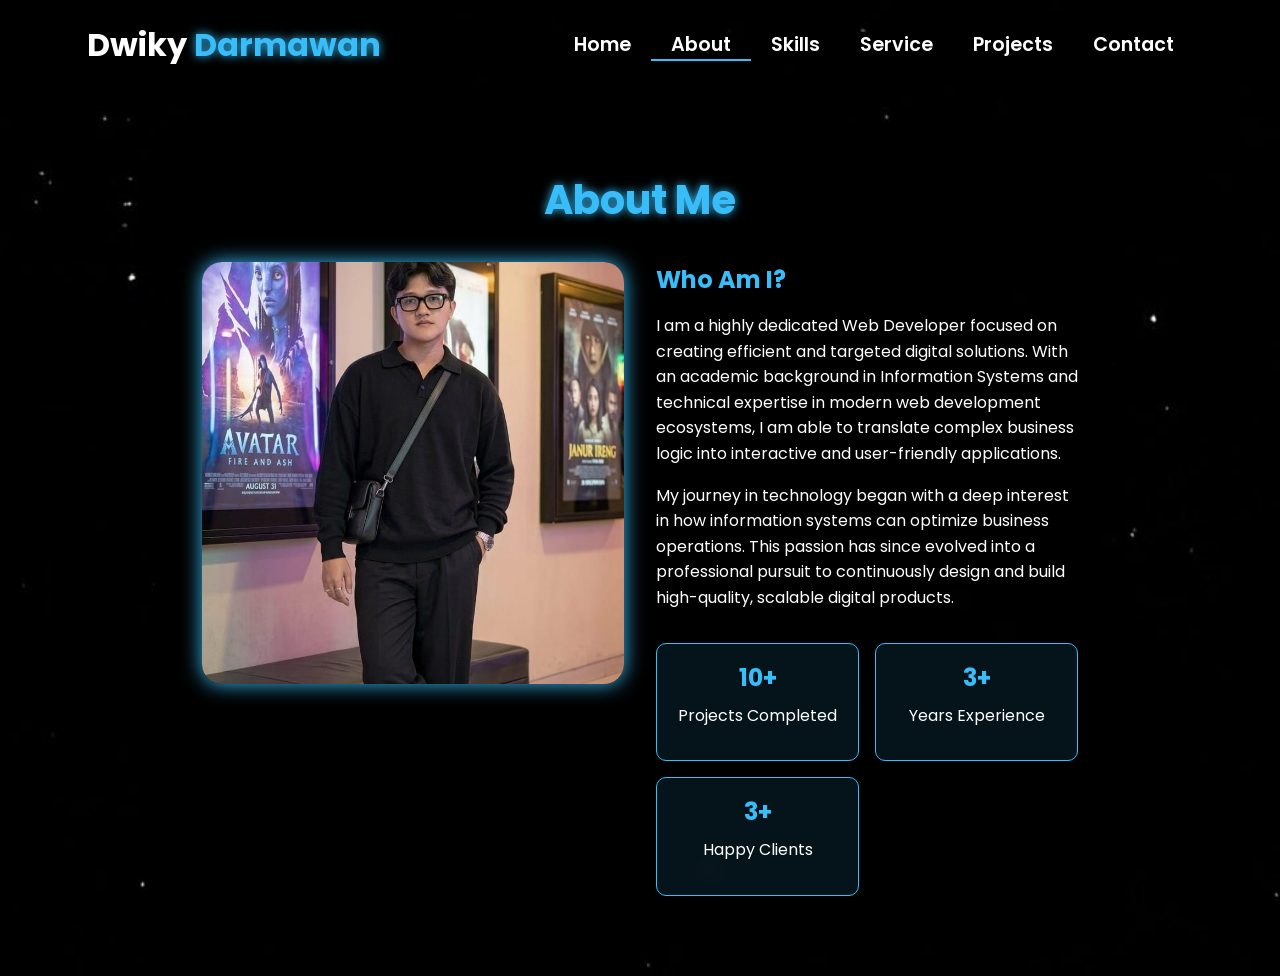
==== about.html @ cbfc64f9 "first commit" ====
<!-- Subscribe Tamzidan Madiyin di YouTube -->

<!DOCTYPE html>
<html lang="en">

<head>
    <meta charset="UTF-8">
    <meta name="viewport" content="width=device-width, initial-scale=1.0">

    <!-- Link ke Font Awesome untuk ikon -->
    <link rel="stylesheet" href="https://cdnjs.cloudflare.com/ajax/libs/font-awesome/6.5.1/css/all.min.css">

    <!-- Link ke library animasi AOS -->
    <link rel="stylesheet" href="https://unpkg.com/aos@next/dist/aos.css" />

    <!-- CSS internal untuk styling halaman -->
    <style>
        /* 
          Import Google Font Poppins
          Font weight yang diimport: 100, 200, 300, 400, 500, 600 
        */
        @import url("https://fonts.googleapis.com/css2?family=Poppins:wght@100;200;300;400;500;600&display=swap");

        /* Reset CSS dan pengaturan default */
        * {
            padding: 0;
            margin: 0;
            font-family: "Poppins", sans-serif;
            box-sizing: border-box;
        }

        /* 
          Styling untuk body
          - Menggunakan background image
          - Cover seluruh viewport
          - Mencegah horizontal scroll
        */
        body {
            width: 100%;
            min-height: 100vh;
            background-image: url("./img/background.jpg");
            background-size: cover;
            overflow-x: hidden;
            position: relative;
        }

        /* 
          Navbar styling
          - Fixed height 10vh
          - Posisi relative untuk positioning yang tepat
          - z-index tinggi agar selalu di atas konten lain
        */
        nav {
            width: 100%;
            height: 10vh;
            position: sticky;
            position: relative;
            /* Ubah dari sticky ke relative */
            z-index: 1000;
            /* Tambahkan z-index tinggi untuk nav */
        }

        /* Container untuk konten navbar */
        .nav-container {
            width: 100%;
            height: 100%;
            display: flex;
            justify-content: space-around;
            align-items: center;
        }

        /* 
          Logo styling
          - Warna putih dengan ukuran 2rem
          - Text shadow untuk efek glow pada span 
        */
        .logo {
            color: white;
            font-size: 2rem;
            font-weight: bold;
        }

        .logo span {
            color: #38bdf8;
            text-shadow: 0 0 10px #38bdf8;
        }

        /* 
          Hamburger dan Cancel button styling
          - Hanya muncul di mobile view
          - Posisi absolute di kanan atas
        */
        .hamburg,
        .cancel {
            cursor: pointer;
            position: absolute;
            right: 15px;
            top: 10px;
            color: white;
            display: none;
            font-size: clamp(2.5rem, 0.5rem + 5vw, 3rem);
        }

        /* 
          Navigation links container
          - Flex layout untuk alignment horizontal
        */
        .nav-container .links {
            display: flex;
        }

        /* 
          Individual navigation links
          - Spacing dan styling untuk tiap link
          - Hover effect dengan border bottom
        */
        .nav-container .links a {
            font-size: 1.2rem;
            color: white;
            margin: 0 20px;
            text-decoration: none;
            font-weight: 550;
            transition: 0.3s linear;
        }

        .nav-container .links a:hover {
            color: #38bdf8;
            border-bottom: 2px solid #38bdf8;
        }

        /* Styling untuk link aktif */
        .nav-container .links .active {
            color: #38bdf8;
            border-bottom: 2px solid #38bdf8;
        }

        /* 
          Dropdown menu untuk mobile view
          - Fixed positioning dengan transform untuk animasi
          - Backdrop filter untuk efek blur
        */
        .dropdown {
            z-index: 1000;
            position: fixed;
            top: 0;
            left: 0;
            right: 0;
            transform: translateY(-500px);
            width: 100%;
            height: auto;
            backdrop-filter: blur(4px) brightness(40%);
            box-shadow: 0 0 20px black;
            transition: 0.2s linear;
        }

        .dropdown .links a {
            display: flex;
            color: white;
            text-decoration: none;
            padding: 15px 0;
            justify-content: center;
            align-items: center;
            transition: 0.2s linear;
        }

        .dropdown .links a:hover {
            background-color: #38bdf8;
        }

        /* About Section Styles */
        .about-container {
            width: 100%;
            min-height: 90vh;
            display: flex;
            justify-content: center;
            align-items: center;
            padding: 2rem;
            position: relative;
            z-index: 1;
        }

        .about-content {
            width: 80%;
            max-width: 1200px;
            background: rgba(0, 0, 0, 0.7);
            backdrop-filter: blur(10px);
            border-radius: 20px;
            padding: 3rem;
            color: white;
            /* box-shadow: 0 0 30px rgba(56, 189, 248, 0.2); */
        }

        .about-header {
            text-align: center;
            margin-bottom: 2rem;
        }

        .about-header h1 {
            font-size: 2.5rem;
            color: #38bdf8;
            text-shadow: 0 0 10px #38bdf8;
            margin-bottom: 1rem;
        }

        .about-grid {
            display: grid;
            grid-template-columns: 1fr 1fr;
            gap: 2rem;
        }

        .about-image {
            width: 100%;
            aspect-ratio: 1;
            border-radius: 20px;
            overflow: hidden;
            box-shadow: 0 0 20px #38bdf8;
        }

        .about-image img {
            width: 100%;
            height: 100%;
            object-fit: cover;
        }

        .about-text h2 {
            color: #38bdf8;
            margin-bottom: 1rem;
        }

        .about-text p {
            line-height: 1.6;
            margin-bottom: 1rem;
        }

        .stats {
            display: grid;
            grid-template-columns: repeat(2, 1fr);
            gap: 1rem;
            margin-top: 2rem;
        }

        .stat-item {
            background: rgba(56, 189, 248, 0.1);
            padding: 1rem;
            border-radius: 10px;
            text-align: center;
            border: 1px solid #38bdf8;
            cursor: pointer;
        }

        .stat-item h3 {
            color: #38bdf8;
            font-size: 1.5rem;
            margin-bottom: 0.5rem;
        }

        .content-grid {
            display: grid;
            grid-template-columns: repeat(auto-fit, minmax(280px, 1fr));
            gap: 2rem;
            padding: 2rem 0;
        }

        .content-card {
            background: rgba(56, 189, 248, 0.1);
            border-radius: 15px;
            overflow: hidden;
            transition: all 0.3s ease;
            cursor: pointer;
        }

        .content-card:hover {
            transform: translateY(-5px);
            box-shadow: 0 5px 15px rgba(56, 189, 248, 0.2);
        }

        .card-image {
            width: 100%;
            height: 200px;
            overflow: hidden;
        }

        .card-image img {
            width: 100%;
            height: 100%;
            object-fit: cover;
        }

        .card-info {
            padding: 1.5rem;
        }

        .card-info h3 {
            color: #38bdf8;
            margin-bottom: 0.5rem;
        }

        .card-info p {
            font-size: 0.9rem;
            margin-bottom: 1rem;
        }

        .card-info .technologies {
            display: flex;
            flex-wrap: wrap;
            gap: 0.5rem;
            margin-top: 1rem;
        }

        .technology-tag {
            background: rgba(56, 189, 248, 0.15);
            padding: 0.3rem 0.8rem;
            border-radius: 15px;
            font-size: 0.8rem;
            color: #38bdf8;
        }

        .back-button {
            display: inline-block;
            padding: 0.8rem 1.5rem;
            background: #38bdf8;
            color: white;
            border-radius: 5px;
            text-decoration: none;
            margin-bottom: 2rem;
            transition: all 0.3s ease;
        }

        .back-button:hover {
            background: rgb(45, 165, 2);
            transform: translateY(-2px);
        }

        .award-icon {
            font-size: 2rem;
            color: #38bdf8;
            margin-bottom: 1rem;
        }

        .client-testimonial {
            font-style: italic;
            margin-top: 1rem;
            padding: 1rem;
            background: rgba(58, 211, 3, 0.05);
            border-radius: 10px;
        }



        @media (max-width: 884px) {
            .about-grid {
                grid-template-columns: 1fr;
            }

            nav .logo {
                position: absolute;
                top: 16px;
                left: 15px;
                font-size: 1.5rem;
            }

            .nav-container .links {
                display: none;
            }

            .hamburg,
            .cancel {
                display: block;
            }
        }

        @media (max-width: 440px) {
            .about-container {
                padding: 1rem;
            }

            .about-content {
                width: 95%;
                /* Memperbesar width untuk layar kecil */
                padding: 1.5rem;
            }

            .about-header h1 {
                font-size: 1.8rem;
                /* Mengurangi ukuran judul */
            }

            .about-text h2 {
                font-size: 1.4rem;
                /* Mengurangi ukuran sub-judul */
            }

            .about-text p {
                font-size: 0.9rem;
                /* Mengurangi ukuran teks */
                line-height: 1.4;
            }

            .about-image {
                width: 100%;
                max-height: 250px;
                /* Membatasi tinggi gambar */
            }

            .stats {
                grid-template-columns: repeat(2, 1fr);
                /* Tetap 2 kolom tapi lebih kecil */
                gap: 0.8rem;
            }

            .stat-item {
                padding: 0.8rem;
            }

            .stat-item h3 {
                font-size: 1.2rem;
                /* Mengurangi ukuran angka statistik */
            }

            .stat-item p {
                font-size: 0.8rem;
                /* Mengurangi ukuran teks statistik */
            }

            /* Menyesuaikan padding untuk link statistik */
            .stat-item a {
                padding: 0.5rem;
                display: block;
            }
        }
    </style>
    <title>About - Portfolio Website</title>
</head>

<body>

    <!-- Navigasi -->
    <nav>
        <div class="nav-container">
            <div class="logo" data-aos="zoom-in" data-aos-duration="1500">
                Dwiky <span>Darmawan</span>
            </div>
            <div class="links">
                <div class="link" data-aos="fade-up" data-aos-duration="1500" data-aos-delay="100"><a
                        href="index.html">Home</a></div>
                <div class="link active" data-aos="fade-up" data-aos-duration="1500" data-aos-delay="200"><a
                        href="about.html">About</a></div>
                <div class="link" data-aos="fade-up" data-aos-duration="1500" data-aos-delay="300"><a
                        href="skill.html">Skills</a></div>
                <div class="link" data-aos="fade-up" data-aos-duration="1500" data-aos-delay="400"><a
                        href="service.html">Service</a></div>
                <div class="link" data-aos="fade-up" data-aos-duration="1500" data-aos-delay="450"><a
                        href="projects.html">Projects</a></div>
                <div class="link" data-aos="fade-up" data-aos-duration="1500" data-aos-delay="500"><a
                        href="contact.html">Contact</a></div>
            </div>
        </div>
        <i class="fa-solid fa-bars hamburg" onclick="hamburg()"></i>
        <div class="dropdown">
            <div class="links">
                <a href="index.html">Home</a>
                <a href="about.html">About</a>
                <a href="skill.html">Skills</a>
                <a href="service.html">Service</a>
                <a href="projects.html">Projects</a>
                <a href="contact.html">Contact</a>
                <i class="fa-solid fa-xmark cancel" onclick="cancel()"></i>
            </div>
        </div>
    </nav>

    <!-- Konten utama halaman About -->
    <div class="about-container">
        <div class="about-content" id="aboutContent">
            <!-- Bagian header -->
            <div class="about-header" data-aos="fade-down" data-aos-duration="1500">
                <h1>About Me</h1>
            </div>

            <!-- Grid untuk gambar dan teks deskripsi -->
            <div class="about-grid">
                <div class="about-image" data-aos="fade-right" data-aos-duration="1500">
                    <img src="img/dwiky1.jpeg" alt="About Image">
                </div>
                <div class="about-text" data-aos="fade  -left" data-aos-duration="1500">
                    <h2>Who Am I?</h2>
                    <p>I am a highly dedicated Web Developer focused on creating efficient and targeted digital solutions. With an academic background in Information Systems and technical expertise in modern web development ecosystems, I am able to translate complex business logic into interactive and user-friendly applications.</p>
                    <p>My journey in technology began with a deep interest in how information systems can optimize business operations. This passion has since evolved into a professional pursuit to continuously design and build high-quality, scalable digital products.</p>

                    <div class="stats">
                        <div class="stat-item" data-aos="zoom-in" data-aos-duration="1500" data-aos-delay="200"
                            onclick="showProjects()">
                            <h3>10+</h3>
                            <p>Projects Completed</p>
                        </div>
                        <div class="stat-item" data-aos="zoom-in" data-aos-duration="1500" data-aos-delay="400"
                            onclick="showExperience()">
                            <h3>3+</h3>
                            <p>Years Experience</p>
                        </div>
                        <div class="stat-item" data-aos="zoom-in" data-aos-duration="1500" data-aos-delay="600"
                            onclick="showClients()">
                            <h3>3+</h3>
                            <p>Happy Clients</p>
                        </div>
                    </div>
                </div>
            </div>
        </div>

        <!-- Link ke library animasi AOS -->
        <script src="https://unpkg.com/aos@next/dist/aos.js"></script>

        <!-- JavaScript untuk interaksi dan animasi halaman -->
        <script>

            // Inisialisasi library AOS
            AOS.init({ offset: 0 });

            // Fungsi untuk menampilkan menu hamburger
            function hamburg() {
                const navbar = document.querySelector(".dropdown")
                navbar.style.transform = "translateY(0px)"
            }

            // Fungsi untuk menyembunyikan menu hamburger
            function cancel() {
                const navbar = document.querySelector(".dropdown")
                navbar.style.transform = "translateY(-500px)"
            }

            // Fungsi untuk menampilkan daftar Project
            function showProjects() {
                const aboutContent = document.getElementById('aboutContent');
                aboutContent.innerHTML = `
                <a href="about.html" class="back-button" onclick="restoreInitialContent()">
                    <i class="fas fa-arrow-left"></i> Back
                </a>
                <div class="about-header" data-aos="fade-down" data-aos-duration="1500">
                    <h1>My Projects</h1>
                </div>
                <div class="content-grid">
                    ${generateProjectCards()}
                </div>
            `;
                AOS.refresh();
            }

            // Fungsi untuk menampilkan daftar Experience
            function showExperience() {
                const aboutContent = document.getElementById('aboutContent');
                aboutContent.innerHTML = `
                <a href="about.html" class="back-button" onclick="restoreInitialContent()">
                    <i class="fas fa-arrow-left"></i> Back
                </a>
                <div class="about-header" data-aos="fade-down" data-aos-duration="1500">
                    <h1>My Experience</h1>
                </div>
                <div class="content-grid">
                    ${generateExperienceCards()}
                </div>
            `;
                AOS.refresh();
            }

            // Fungsi untuk menampilkan daftar Clients
            function showClients() {
                const aboutContent = document.getElementById('aboutContent');
                aboutContent.innerHTML = `
                <a href="about.html" class="back-button" onclick="restoreInitialContent()">
                    <i class="fas fa-arrow-left"></i> Back
                </a>
                <div class="about-header" data-aos="fade-down" data-aos-duration="1500">
                    <h1>Client Success Stories</h1>
                </div>
                <div class="content-grid">
                    ${generateClientCards()}
                </div>
            `;
                AOS.refresh();
            }

            // Fungsi untuk menampilkan daftar Awards
            function showAwards() {
                const aboutContent = document.getElementById('aboutContent');
                aboutContent.innerHTML = `
                <a href="about.html" class="back-button" onclick="restoreInitialContent()">
                    <i class="fas fa-arrow-left"></i> Back
                </a>
                <div class="about-header" data-aos="fade-down" data-aos-duration="1500">
                    <h1>Awards & Recognition</h1>
                </div>
                <div class="content-grid">
                    ${generateAwardCards()}
                </div>
            `;
                AOS.refresh();
            }

            // Fungsi pembantu untuk menghasilkan kartu project
            function generateProjectCards() {
                const projects = [
                    {
                        title: "E-Commerce Platform",
                        image: "img/zoro.jpg",
                        description: "A full-stack e-commerce solution with payment integration",
                        technologies: ["React", "Node.js", "MongoDB"]
                    },
                    {
                        title: "Portfolio Website",
                        image: "img/zoro.jpg",
                        description: "Responsive portfolio website with modern animations",
                        technologies: ["HTML", "CSS", "JavaScript"]
                    },
                    {
                        title: "Task Management App",
                        image: "img/zoro.jpg",
                        description: "Mobile-first task management application",
                        technologies: ["Vue.js", "Firebase"]
                    }
                    // Add more projects as needed
                ];

                return projects.map(project => `
                <div class="content-card" data-aos="fade-up">
                    <div class="card-image">
                        <img src="${project.image}" alt="${project.title}">
                    </div>
                    <div class="card-info">
                        <h3>${project.title}</h3>
                        <p>${project.description}</p>
                        <div class="technologies">
                            ${project.technologies.map(tech => `
                                <span class="technology-tag">${tech}</span>
                            `).join('')}
                        </div>
                    </div>
                </div>
            `).join('');
            }

            // Fungsi pembantu untuk menghasilkan kartu experience
            function generateExperienceCards() {
                const experiences = [
                    {
                        title: "Senior Web Developer",
                        company: "Tech Solutions Inc.",
                        period: "2021 - Present",
                        description: "Leading frontend development team and implementing modern web solutions"
                    },
                    {
                        title: "Frontend Developer",
                        company: "Digital Agency",
                        period: "2019 - 2021",
                        description: "Developed responsive websites and web applications"
                    }
                    // Add more experiences as needed
                ];

                return experiences.map(exp => `
                <div class="content-card" data-aos="fade-up">
                    <div class="card-info">
                        <h3>${exp.title}</h3>
                        <h4>${exp.company}</h4>
                        <p class="period">${exp.period}</p>
                        <p>${exp.description}</p>
                    </div>
                </div>
            `).join('');
            }

            // Fungsi pembantu untuk menghasilkan kartu client
            function generateClientCards() {
                const clients = [
                    {
                        name: "Ell Udin",
                        company: "Innovation Corp",
                        image: "img/zoro.jpg",
                        testimonial: "Outstanding work on our company website redesign!"
                    },
                    {
                        name: "Ell Ucup",
                        company: "Tech Startup",
                        image: "img/zoro.jpg",
                        testimonial: "Delivered our app ahead of schedule with excellent quality"
                    }
                    // Add more clients as needed
                ];

                return clients.map(client => `
                <div class="content-card" data-aos="fade-up">
                    <div class="card-image">
                        <img src="${client.image}" alt="${client.name}">
                    </div>
                    <div class="card-info">
                        <h3>${client.name}</h3>
                        <h4>${client.company}</h4>
                        <p class="client-testimonial">"${client.testimonial}"</p>
                    </div>
                </div>
            `).join('');
            }

            // Fungsi pembantu untuk menghasilkan kartu award
            function generateAwardCards() {
                const awards = [
                    {
                        title: "Best Web Design",
                        organization: "Design Awards 2023",
                        description: "Recognition for exceptional web design and user experience"
                    },
                    {
                        title: "Innovation Award",
                        organization: "Tech Summit 2022",
                        description: "Awarded for innovative use of emerging technologies"
                    }
                    // Add more awards as needed
                ];

                return awards.map(award => `
                <div class="content-card" data-aos="fade-up">
                    <div class="card-info">
                        <div class="award-icon">
                            <i class="fas fa-trophy"></i>
                        </div>
                        <h3>${award.title}</h3>
                        <h4>${award.organization}</h4>
                        <p>${award.description}</p>
                    </div>
                </div>
            `).join('');
            }

            // Fungsi untuk mengembalikan konten awal
            function restoreInitialContent() {
                const aboutContent = document.getElementById('aboutContent');
                aboutContent.innerHTML = `
                <div class="about-header" data-aos="fade-down" data-aos-duration="1500">
                    <h1>About Me</h1>
                </div>
                <div class="about-grid">
                    <div class="about-image" data-aos="fade-right" data-aos-duration="1500">
                        <img src="img/zoro.jpg" alt="About Image">
                    </div>
                    <div class="about-text" data-aos="fade-left" data-aos-duration="1500">
                        <h2>Who Am I?</h2>
                        <p>I'm a passionate developer and designer with a keen eye for detail and a drive for creating
                            innovative digital solutions. With expertise in web development, UI/UX design, and content
                            creation, I bring ideas to life through code and creativity.</p>
                        <p>My journey in technology began with a simple curiosity and has evolved into a professional
                            pursuit of excellence in digital craftsmanship.</p>

                        <div class="stats">
                            <div class="stat-item" data-aos="zoom-in" data-aos-duration="1500" data-aos-delay="200" onclick="showProjects()">
                                <h3>50+</h3>
                                <p>Projects Completed</p>
                            </div>
                            <div class="stat-item" data-aos="zoom-in" data-aos-duration="1500" data-aos-delay="400" onclick="showExperience()">
                                <h3>3+</h3>
                                <p>Years Experience</p>
                            </div>
                            <div class="stat-item" data-aos="zoom-in" data-aos-duration="1500" data-aos-delay="600" onclick="showClients()">
                                <h3>20+</h3>
                                <p>Happy Clients</p>
                            </div>
                            <div class="stat-item" data-aos="zoom-in" data-aos-duration="1500" data-aos-delay="800" onclick="showAwards()">
                                <h3>15+</h3>
                                <p>Awards Won</p>
                            </div>
                        </div>
                    </div>
                </div>
            `;
                AOS.refresh();
            }

        </script>
</body>

</html>

<!-- Subscribe Tamzidan Madiyin di YouTube -->
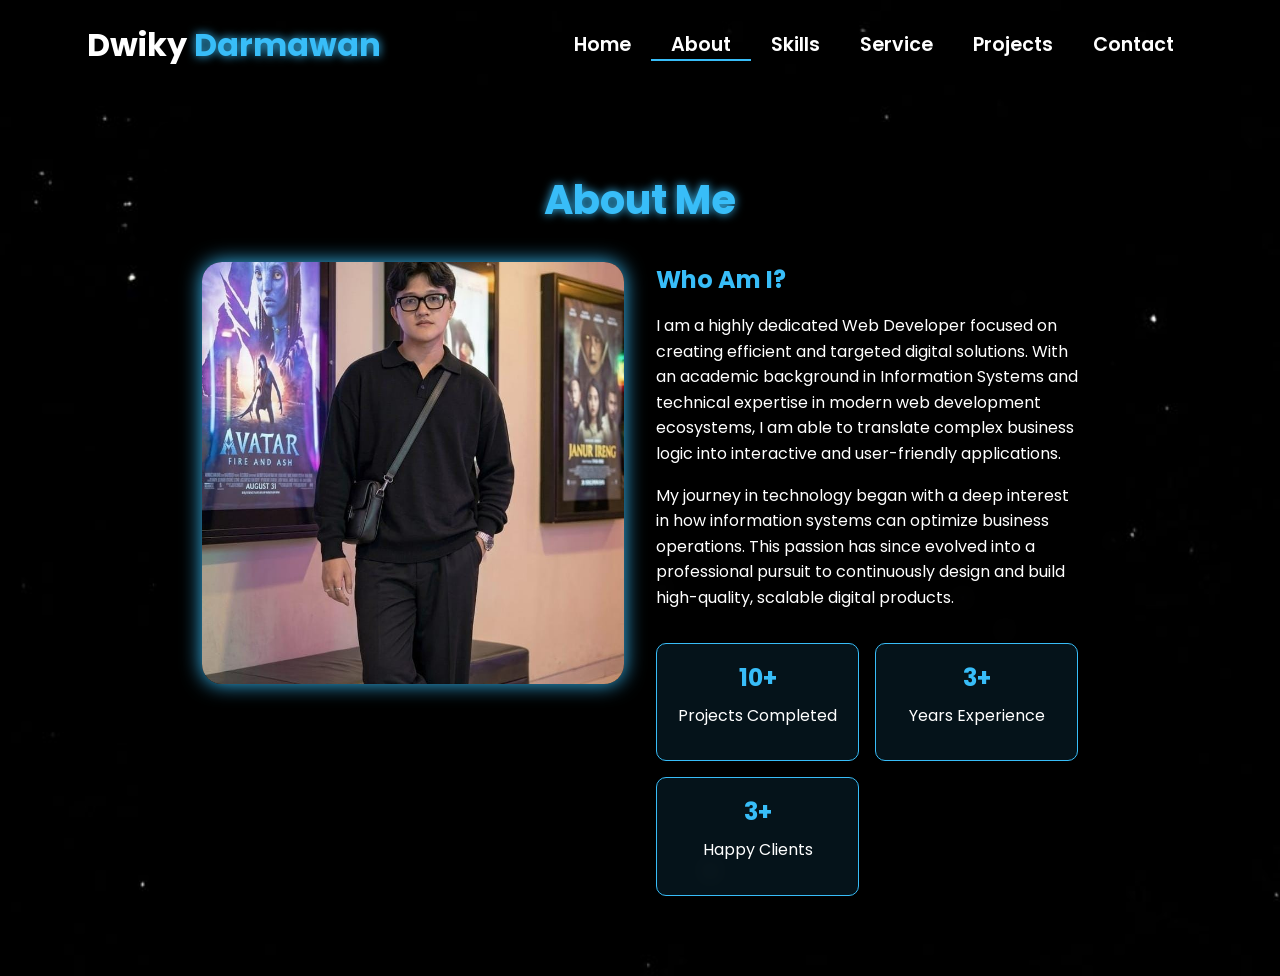
==== commit 5b67aa42: "update" ====
--- a/about.html
+++ b/about.html
@@ -778,5 +778,3 @@
 </body>
 
 </html>
-
-<!-- Subscribe Tamzidan Madiyin di YouTube -->
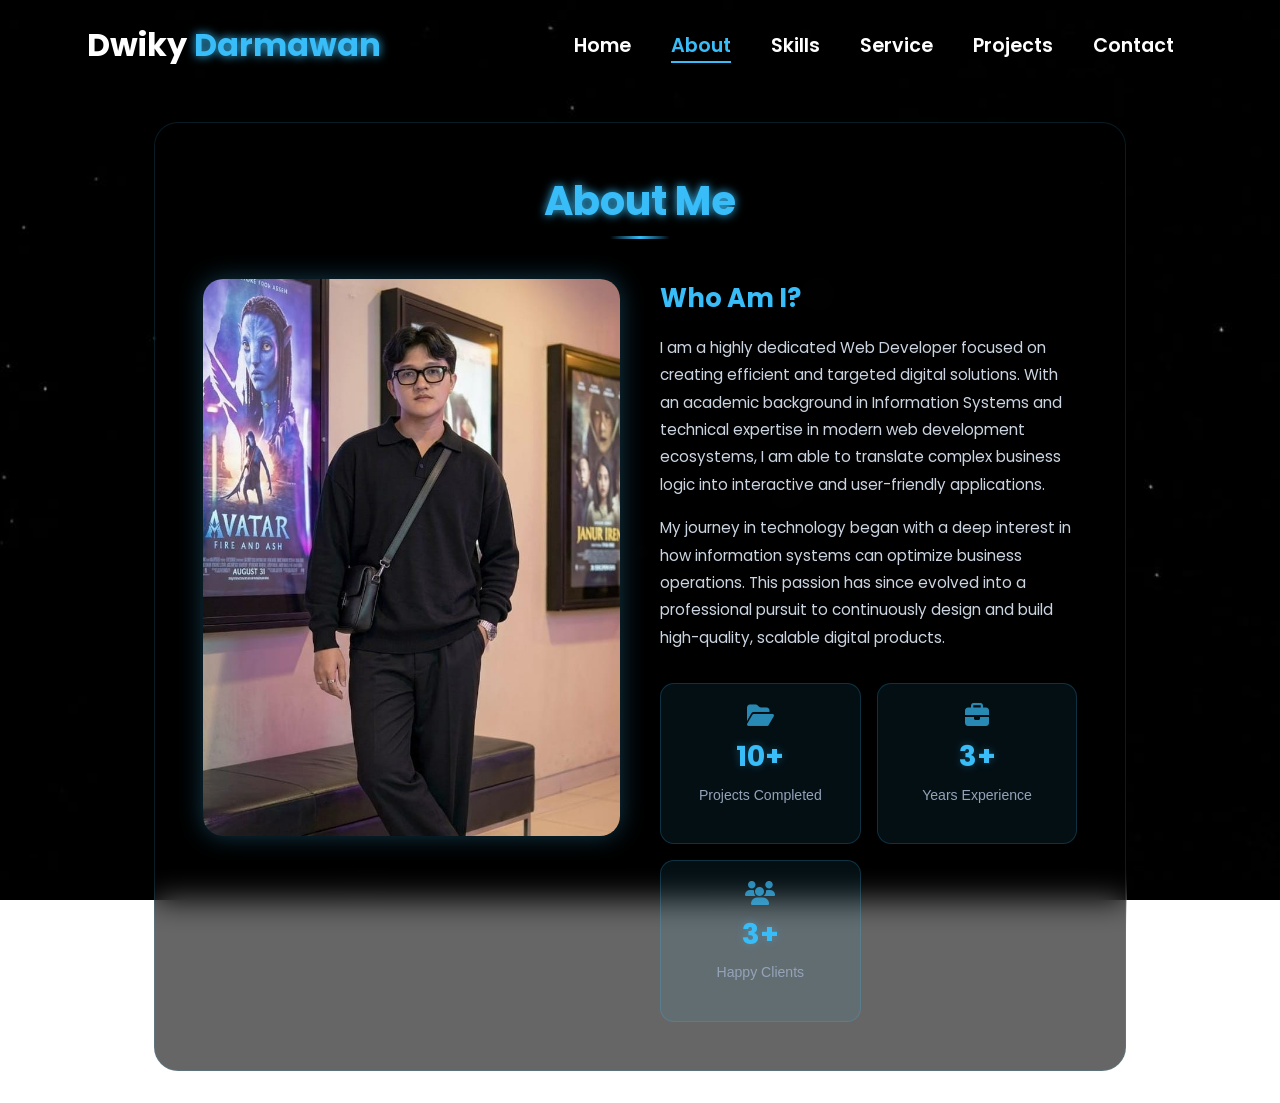
==== commit f5046a54: "update" ====
--- a/about.html
+++ b/about.html
@@ -40,24 +40,25 @@
             min-height: 100vh;
             background-image: url("./img/background.jpg");
             background-size: cover;
+            background-position: center;
+            background-attachment: fixed;
             overflow-x: hidden;
             position: relative;
+        }
+
+        /* Smooth scrolling */
+        html {
+            scroll-behavior: smooth;
         }
 
         /* 
           Navbar styling
-          - Fixed height 10vh
-          - Posisi relative untuk positioning yang tepat
-          - z-index tinggi agar selalu di atas konten lain
         */
         nav {
             width: 100%;
             height: 10vh;
-            position: sticky;
-            position: relative;
-            /* Ubah dari sticky ke relative */
+            position: relative;
             z-index: 1000;
-            /* Tambahkan z-index tinggi untuk nav */
         }
 
         /* Container untuk konten navbar */
@@ -71,8 +72,6 @@
 
         /* 
           Logo styling
-          - Warna putih dengan ukuran 2rem
-          - Text shadow untuk efek glow pada span 
         */
         .logo {
             color: white;
@@ -87,8 +86,6 @@
 
         /* 
           Hamburger dan Cancel button styling
-          - Hanya muncul di mobile view
-          - Posisi absolute di kanan atas
         */
         .hamburg,
         .cancel {
@@ -99,11 +96,17 @@
             color: white;
             display: none;
             font-size: clamp(2.5rem, 0.5rem + 5vw, 3rem);
+            transition: transform 0.3s ease;
+        }
+
+        .hamburg:hover,
+        .cancel:hover {
+            transform: scale(1.1);
+            color: #38bdf8;
         }
 
         /* 
           Navigation links container
-          - Flex layout untuk alignment horizontal
         */
         .nav-container .links {
             display: flex;
@@ -111,8 +114,6 @@
 
         /* 
           Individual navigation links
-          - Spacing dan styling untuk tiap link
-          - Hover effect dengan border bottom
         */
         .nav-container .links a {
             font-size: 1.2rem;
@@ -120,24 +121,40 @@
             margin: 0 20px;
             text-decoration: none;
             font-weight: 550;
-            transition: 0.3s linear;
+            transition: all 0.3s ease;
+            position: relative;
+        }
+
+        .nav-container .links a::after {
+            content: '';
+            position: absolute;
+            bottom: -4px;
+            left: 0;
+            width: 0;
+            height: 2px;
+            background: #38bdf8;
+            transition: width 0.3s ease;
         }
 
         .nav-container .links a:hover {
             color: #38bdf8;
-            border-bottom: 2px solid #38bdf8;
+        }
+
+        .nav-container .links a:hover::after {
+            width: 100%;
         }
 
         /* Styling untuk link aktif */
-        .nav-container .links .active {
-            color: #38bdf8;
-            border-bottom: 2px solid #38bdf8;
+        .nav-container .links .active a {
+            color: #38bdf8;
+        }
+
+        .nav-container .links .active a::after {
+            width: 100%;
         }
 
         /* 
           Dropdown menu untuk mobile view
-          - Fixed positioning dengan transform untuk animasi
-          - Backdrop filter untuk efek blur
         */
         .dropdown {
             z-index: 1000;
@@ -148,9 +165,10 @@
             transform: translateY(-500px);
             width: 100%;
             height: auto;
-            backdrop-filter: blur(4px) brightness(40%);
+            backdrop-filter: blur(8px) brightness(40%);
+            background: rgba(15, 23, 42, 0.9);
             box-shadow: 0 0 20px black;
-            transition: 0.2s linear;
+            transition: 0.3s cubic-bezier(0.25, 0.46, 0.45, 0.94);
         }
 
         .dropdown .links a {
@@ -160,11 +178,12 @@
             padding: 15px 0;
             justify-content: center;
             align-items: center;
-            transition: 0.2s linear;
+            transition: all 0.3s ease;
         }
 
         .dropdown .links a:hover {
-            background-color: #38bdf8;
+            background-color: rgba(56, 189, 248, 0.2);
+            color: #38bdf8;
         }
 
         /* About Section Styles */
@@ -182,12 +201,13 @@
         .about-content {
             width: 80%;
             max-width: 1200px;
-            background: rgba(0, 0, 0, 0.7);
-            backdrop-filter: blur(10px);
-            border-radius: 20px;
+            background: rgba(0, 0, 0, 0.6);
+            backdrop-filter: blur(15px);
+            border: 1px solid rgba(56, 189, 248, 0.15);
+            border-radius: 24px;
             padding: 3rem;
             color: white;
-            /* box-shadow: 0 0 30px rgba(56, 189, 248, 0.2); */
+            transition: all 0.5s cubic-bezier(0.25, 0.46, 0.45, 0.94);
         }
 
         .about-header {
@@ -200,36 +220,85 @@
             color: #38bdf8;
             text-shadow: 0 0 10px #38bdf8;
             margin-bottom: 1rem;
+            position: relative;
+            display: inline-block;
+        }
+
+        .about-header h1::after {
+            content: '';
+            position: absolute;
+            bottom: -8px;
+            left: 50%;
+            transform: translateX(-50%);
+            width: 60px;
+            height: 3px;
+            background: linear-gradient(90deg, transparent, #38bdf8, transparent);
+            border-radius: 2px;
         }
 
         .about-grid {
             display: grid;
             grid-template-columns: 1fr 1fr;
-            gap: 2rem;
+            gap: 2.5rem;
+            align-items: start;
         }
 
         .about-image {
             width: 100%;
-            aspect-ratio: 1;
+            aspect-ratio: 3/4;
             border-radius: 20px;
             overflow: hidden;
-            box-shadow: 0 0 20px #38bdf8;
+            box-shadow: 0 0 25px rgba(56, 189, 248, 0.3);
+            position: relative;
+            transition: all 0.5s cubic-bezier(0.25, 0.46, 0.45, 0.94);
+        }
+
+        .about-image::before {
+            content: '';
+            position: absolute;
+            inset: 0;
+            border-radius: 20px;
+            padding: 2px;
+            background: linear-gradient(135deg, #38bdf8, transparent, #38bdf8);
+            -webkit-mask: linear-gradient(#fff 0 0) content-box, linear-gradient(#fff 0 0);
+            -webkit-mask-composite: xor;
+            mask-composite: exclude;
+            z-index: 1;
+            opacity: 0;
+            transition: opacity 0.5s ease;
+        }
+
+        .about-image:hover::before {
+            opacity: 1;
+        }
+
+        .about-image:hover {
+            box-shadow: 0 0 40px rgba(56, 189, 248, 0.45);
+            transform: translateY(-5px);
         }
 
         .about-image img {
             width: 100%;
             height: 100%;
             object-fit: cover;
+            transition: transform 0.6s cubic-bezier(0.25, 0.46, 0.45, 0.94);
+        }
+
+        .about-image:hover img {
+            transform: scale(1.05);
         }
 
         .about-text h2 {
             color: #38bdf8;
             margin-bottom: 1rem;
+            font-size: 1.6rem;
         }
 
         .about-text p {
-            line-height: 1.6;
+            line-height: 1.8;
             margin-bottom: 1rem;
+            color: #cbd5e1;
+            font-size: 0.95rem;
         }
 
         .stats {
@@ -240,20 +309,77 @@
         }
 
         .stat-item {
-            background: rgba(56, 189, 248, 0.1);
-            padding: 1rem;
-            border-radius: 10px;
+            background: rgba(56, 189, 248, 0.08);
+            padding: 1.2rem;
+            border-radius: 14px;
             text-align: center;
-            border: 1px solid #38bdf8;
+            border: 1px solid rgba(56, 189, 248, 0.2);
             cursor: pointer;
+            transition: all 0.4s cubic-bezier(0.25, 0.46, 0.45, 0.94);
+            position: relative;
+            overflow: hidden;
+            text-decoration: none;
+            color: inherit;
+            display: block;
+        }
+
+        .stat-item::before {
+            content: '';
+            position: absolute;
+            top: 50%;
+            left: 50%;
+            width: 0;
+            height: 0;
+            background: rgba(56, 189, 248, 0.15);
+            border-radius: 50%;
+            transform: translate(-50%, -50%);
+            transition: width 0.6s ease, height 0.6s ease;
+        }
+
+        .stat-item:hover::before {
+            width: 300px;
+            height: 300px;
+        }
+
+        .stat-item:hover {
+            transform: translateY(-5px);
+            border-color: #38bdf8;
+            box-shadow: 0 8px 25px rgba(56, 189, 248, 0.25);
         }
 
         .stat-item h3 {
             color: #38bdf8;
+            font-size: 1.8rem;
+            margin-bottom: 0.3rem;
+            position: relative;
+            z-index: 1;
+            text-shadow: 0 0 8px rgba(56, 189, 248, 0.3);
+        }
+
+        .stat-item p {
+            position: relative;
+            z-index: 1;
+            font-size: 0.88rem;
+            color: #94a3b8;
+            font-weight: 500;
+        }
+
+        .stat-item i {
             font-size: 1.5rem;
+            color: #38bdf8;
             margin-bottom: 0.5rem;
-        }
-
+            position: relative;
+            z-index: 1;
+            display: block;
+            opacity: 0.7;
+            transition: opacity 0.3s ease;
+        }
+
+        .stat-item:hover i {
+            opacity: 1;
+        }
+
+        /* Content Grid (for experience/clients views) */
         .content-grid {
             display: grid;
             grid-template-columns: repeat(auto-fit, minmax(280px, 1fr));
@@ -262,16 +388,18 @@
         }
 
         .content-card {
-            background: rgba(56, 189, 248, 0.1);
-            border-radius: 15px;
+            background: rgba(56, 189, 248, 0.08);
+            border: 1px solid rgba(56, 189, 248, 0.15);
+            border-radius: 16px;
             overflow: hidden;
-            transition: all 0.3s ease;
+            transition: all 0.4s cubic-bezier(0.25, 0.46, 0.45, 0.94);
             cursor: pointer;
         }
 
         .content-card:hover {
-            transform: translateY(-5px);
-            box-shadow: 0 5px 15px rgba(56, 189, 248, 0.2);
+            transform: translateY(-8px);
+            box-shadow: 0 12px 30px rgba(56, 189, 248, 0.2);
+            border-color: rgba(56, 189, 248, 0.4);
         }
 
         .card-image {
@@ -284,6 +412,11 @@
             width: 100%;
             height: 100%;
             object-fit: cover;
+            transition: transform 0.5s ease;
+        }
+
+        .content-card:hover .card-image img {
+            transform: scale(1.08);
         }
 
         .card-info {
@@ -292,12 +425,21 @@
 
         .card-info h3 {
             color: #38bdf8;
+            margin-bottom: 0.5rem;
+        }
+
+        .card-info h4 {
+            color: #94a3b8;
+            font-weight: 400;
+            font-size: 0.9rem;
             margin-bottom: 0.5rem;
         }
 
         .card-info p {
             font-size: 0.9rem;
             margin-bottom: 1rem;
+            color: #cbd5e1;
+            line-height: 1.6;
         }
 
         .card-info .technologies {
@@ -308,27 +450,35 @@
         }
 
         .technology-tag {
+            background: rgba(56, 189, 248, 0.12);
+            border: 1px solid rgba(56, 189, 248, 0.25);
+            padding: 0.3rem 0.8rem;
+            border-radius: 20px;
+            font-size: 0.78rem;
+            color: #38bdf8;
+            font-weight: 500;
+        }
+
+        .back-button {
+            display: inline-flex;
+            align-items: center;
+            gap: 8px;
+            padding: 0.7rem 1.5rem;
             background: rgba(56, 189, 248, 0.15);
-            padding: 0.3rem 0.8rem;
-            border-radius: 15px;
-            font-size: 0.8rem;
-            color: #38bdf8;
-        }
-
-        .back-button {
-            display: inline-block;
-            padding: 0.8rem 1.5rem;
-            background: #38bdf8;
-            color: white;
-            border-radius: 5px;
+            color: #38bdf8;
+            border: 1px solid rgba(56, 189, 248, 0.3);
+            border-radius: 10px;
             text-decoration: none;
             margin-bottom: 2rem;
             transition: all 0.3s ease;
+            font-weight: 500;
         }
 
         .back-button:hover {
-            background: rgb(45, 165, 2);
-            transform: translateY(-2px);
+            background: #38bdf8;
+            color: #0f172a;
+            transform: translateX(-5px);
+            box-shadow: 0 0 20px rgba(56, 189, 248, 0.3);
         }
 
         .award-icon {
@@ -341,10 +491,41 @@
             font-style: italic;
             margin-top: 1rem;
             padding: 1rem;
-            background: rgba(58, 211, 3, 0.05);
-            border-radius: 10px;
-        }
-
+            background: rgba(56, 189, 248, 0.05);
+            border-left: 3px solid rgba(56, 189, 248, 0.3);
+            border-radius: 0 10px 10px 0;
+        }
+
+        .period {
+            color: #38bdf8 !important;
+            font-size: 0.85rem !important;
+            font-weight: 500;
+        }
+
+        /* Fade transition for content */
+        .about-content {
+            animation: fadeInUp 0.6s cubic-bezier(0.25, 0.46, 0.45, 0.94);
+        }
+
+        @keyframes fadeInUp {
+            from {
+                opacity: 0;
+                transform: translateY(20px);
+            }
+            to {
+                opacity: 1;
+                transform: translateY(0);
+            }
+        }
+
+        @keyframes pulseGlow {
+            0%, 100% {
+                box-shadow: 0 0 20px rgba(56, 189, 248, 0.2);
+            }
+            50% {
+                box-shadow: 0 0 30px rgba(56, 189, 248, 0.4);
+            }
+        }
 
 
         @media (max-width: 884px) {
@@ -376,35 +557,29 @@
 
             .about-content {
                 width: 95%;
-                /* Memperbesar width untuk layar kecil */
                 padding: 1.5rem;
             }
 
             .about-header h1 {
                 font-size: 1.8rem;
-                /* Mengurangi ukuran judul */
             }
 
             .about-text h2 {
                 font-size: 1.4rem;
-                /* Mengurangi ukuran sub-judul */
             }
 
             .about-text p {
                 font-size: 0.9rem;
-                /* Mengurangi ukuran teks */
                 line-height: 1.4;
             }
 
             .about-image {
                 width: 100%;
-                max-height: 250px;
-                /* Membatasi tinggi gambar */
+                max-height: 300px;
             }
 
             .stats {
                 grid-template-columns: repeat(2, 1fr);
-                /* Tetap 2 kolom tapi lebih kecil */
                 gap: 0.8rem;
             }
 
@@ -414,15 +589,12 @@
 
             .stat-item h3 {
                 font-size: 1.2rem;
-                /* Mengurangi ukuran angka statistik */
             }
 
             .stat-item p {
                 font-size: 0.8rem;
-                /* Mengurangi ukuran teks statistik */
-            }
-
-            /* Menyesuaikan padding untuk link statistik */
+            }
+
             .stat-item a {
                 padding: 0.5rem;
                 display: block;
@@ -482,24 +654,26 @@
                 <div class="about-image" data-aos="fade-right" data-aos-duration="1500">
                     <img src="img/dwiky1.jpeg" alt="About Image">
                 </div>
-                <div class="about-text" data-aos="fade  -left" data-aos-duration="1500">
+                <div class="about-text" data-aos="fade-left" data-aos-duration="1500">
                     <h2>Who Am I?</h2>
                     <p>I am a highly dedicated Web Developer focused on creating efficient and targeted digital solutions. With an academic background in Information Systems and technical expertise in modern web development ecosystems, I am able to translate complex business logic into interactive and user-friendly applications.</p>
                     <p>My journey in technology began with a deep interest in how information systems can optimize business operations. This passion has since evolved into a professional pursuit to continuously design and build high-quality, scalable digital products.</p>
 
                     <div class="stats">
-                        <div class="stat-item" data-aos="zoom-in" data-aos-duration="1500" data-aos-delay="200"
-                            onclick="showProjects()">
+                        <a href="projects.html" class="stat-item" data-aos="zoom-in" data-aos-duration="1500" data-aos-delay="200">
+                            <i class="fas fa-folder-open"></i>
                             <h3>10+</h3>
                             <p>Projects Completed</p>
-                        </div>
+                        </a>
                         <div class="stat-item" data-aos="zoom-in" data-aos-duration="1500" data-aos-delay="400"
                             onclick="showExperience()">
+                            <i class="fas fa-briefcase"></i>
                             <h3>3+</h3>
                             <p>Years Experience</p>
                         </div>
                         <div class="stat-item" data-aos="zoom-in" data-aos-duration="1500" data-aos-delay="600"
                             onclick="showClients()">
+                            <i class="fas fa-users"></i>
                             <h3>3+</h3>
                             <p>Happy Clients</p>
                         </div>
@@ -529,114 +703,52 @@
                 navbar.style.transform = "translateY(-500px)"
             }
 
-            // Fungsi untuk menampilkan daftar Project
-            function showProjects() {
-                const aboutContent = document.getElementById('aboutContent');
-                aboutContent.innerHTML = `
-                <a href="about.html" class="back-button" onclick="restoreInitialContent()">
-                    <i class="fas fa-arrow-left"></i> Back
-                </a>
-                <div class="about-header" data-aos="fade-down" data-aos-duration="1500">
-                    <h1>My Projects</h1>
-                </div>
-                <div class="content-grid">
-                    ${generateProjectCards()}
-                </div>
-            `;
-                AOS.refresh();
-            }
-
             // Fungsi untuk menampilkan daftar Experience
             function showExperience() {
                 const aboutContent = document.getElementById('aboutContent');
-                aboutContent.innerHTML = `
-                <a href="about.html" class="back-button" onclick="restoreInitialContent()">
-                    <i class="fas fa-arrow-left"></i> Back
-                </a>
-                <div class="about-header" data-aos="fade-down" data-aos-duration="1500">
-                    <h1>My Experience</h1>
-                </div>
-                <div class="content-grid">
-                    ${generateExperienceCards()}
-                </div>
-            `;
-                AOS.refresh();
+                aboutContent.style.opacity = '0';
+                aboutContent.style.transform = 'translateY(20px)';
+                
+                setTimeout(() => {
+                    aboutContent.innerHTML = `
+                    <a href="about.html" class="back-button">
+                        <i class="fas fa-arrow-left"></i> Back
+                    </a>
+                    <div class="about-header" data-aos="fade-down" data-aos-duration="1500">
+                        <h1>My Experience</h1>
+                    </div>
+                    <div class="content-grid">
+                        ${generateExperienceCards()}
+                    </div>
+                `;
+                    aboutContent.style.opacity = '1';
+                    aboutContent.style.transform = 'translateY(0)';
+                    AOS.refresh();
+                }, 300);
             }
 
             // Fungsi untuk menampilkan daftar Clients
             function showClients() {
                 const aboutContent = document.getElementById('aboutContent');
-                aboutContent.innerHTML = `
-                <a href="about.html" class="back-button" onclick="restoreInitialContent()">
-                    <i class="fas fa-arrow-left"></i> Back
-                </a>
-                <div class="about-header" data-aos="fade-down" data-aos-duration="1500">
-                    <h1>Client Success Stories</h1>
-                </div>
-                <div class="content-grid">
-                    ${generateClientCards()}
-                </div>
-            `;
-                AOS.refresh();
-            }
-
-            // Fungsi untuk menampilkan daftar Awards
-            function showAwards() {
-                const aboutContent = document.getElementById('aboutContent');
-                aboutContent.innerHTML = `
-                <a href="about.html" class="back-button" onclick="restoreInitialContent()">
-                    <i class="fas fa-arrow-left"></i> Back
-                </a>
-                <div class="about-header" data-aos="fade-down" data-aos-duration="1500">
-                    <h1>Awards & Recognition</h1>
-                </div>
-                <div class="content-grid">
-                    ${generateAwardCards()}
-                </div>
-            `;
-                AOS.refresh();
-            }
-
-            // Fungsi pembantu untuk menghasilkan kartu project
-            function generateProjectCards() {
-                const projects = [
-                    {
-                        title: "E-Commerce Platform",
-                        image: "img/zoro.jpg",
-                        description: "A full-stack e-commerce solution with payment integration",
-                        technologies: ["React", "Node.js", "MongoDB"]
-                    },
-                    {
-                        title: "Portfolio Website",
-                        image: "img/zoro.jpg",
-                        description: "Responsive portfolio website with modern animations",
-                        technologies: ["HTML", "CSS", "JavaScript"]
-                    },
-                    {
-                        title: "Task Management App",
-                        image: "img/zoro.jpg",
-                        description: "Mobile-first task management application",
-                        technologies: ["Vue.js", "Firebase"]
-                    }
-                    // Add more projects as needed
-                ];
-
-                return projects.map(project => `
-                <div class="content-card" data-aos="fade-up">
-                    <div class="card-image">
-                        <img src="${project.image}" alt="${project.title}">
+                aboutContent.style.opacity = '0';
+                aboutContent.style.transform = 'translateY(20px)';
+                
+                setTimeout(() => {
+                    aboutContent.innerHTML = `
+                    <a href="about.html" class="back-button">
+                        <i class="fas fa-arrow-left"></i> Back
+                    </a>
+                    <div class="about-header" data-aos="fade-down" data-aos-duration="1500">
+                        <h1>Client Success Stories</h1>
                     </div>
-                    <div class="card-info">
-                        <h3>${project.title}</h3>
-                        <p>${project.description}</p>
-                        <div class="technologies">
-                            ${project.technologies.map(tech => `
-                                <span class="technology-tag">${tech}</span>
-                            `).join('')}
-                        </div>
+                    <div class="content-grid">
+                        ${generateClientCards()}
                     </div>
-                </div>
-            `).join('');
+                `;
+                    aboutContent.style.opacity = '1';
+                    aboutContent.style.transform = 'translateY(0)';
+                    AOS.refresh();
+                }, 300);
             }
 
             // Fungsi pembantu untuk menghasilkan kartu experience
@@ -654,11 +766,10 @@
                         period: "2019 - 2021",
                         description: "Developed responsive websites and web applications"
                     }
-                    // Add more experiences as needed
                 ];
 
-                return experiences.map(exp => `
-                <div class="content-card" data-aos="fade-up">
+                return experiences.map((exp, index) => `
+                <div class="content-card" data-aos="fade-up" data-aos-delay="${index * 150}">
                     <div class="card-info">
                         <h3>${exp.title}</h3>
                         <h4>${exp.company}</h4>
@@ -684,11 +795,10 @@
                         image: "img/zoro.jpg",
                         testimonial: "Delivered our app ahead of schedule with excellent quality"
                     }
-                    // Add more clients as needed
                 ];
 
-                return clients.map(client => `
-                <div class="content-card" data-aos="fade-up">
+                return clients.map((client, index) => `
+                <div class="content-card" data-aos="fade-up" data-aos-delay="${index * 150}">
                     <div class="card-image">
                         <img src="${client.image}" alt="${client.name}">
                     </div>
@@ -701,79 +811,6 @@
             `).join('');
             }
 
-            // Fungsi pembantu untuk menghasilkan kartu award
-            function generateAwardCards() {
-                const awards = [
-                    {
-                        title: "Best Web Design",
-                        organization: "Design Awards 2023",
-                        description: "Recognition for exceptional web design and user experience"
-                    },
-                    {
-                        title: "Innovation Award",
-                        organization: "Tech Summit 2022",
-                        description: "Awarded for innovative use of emerging technologies"
-                    }
-                    // Add more awards as needed
-                ];
-
-                return awards.map(award => `
-                <div class="content-card" data-aos="fade-up">
-                    <div class="card-info">
-                        <div class="award-icon">
-                            <i class="fas fa-trophy"></i>
-                        </div>
-                        <h3>${award.title}</h3>
-                        <h4>${award.organization}</h4>
-                        <p>${award.description}</p>
-                    </div>
-                </div>
-            `).join('');
-            }
-
-            // Fungsi untuk mengembalikan konten awal
-            function restoreInitialContent() {
-                const aboutContent = document.getElementById('aboutContent');
-                aboutContent.innerHTML = `
-                <div class="about-header" data-aos="fade-down" data-aos-duration="1500">
-                    <h1>About Me</h1>
-                </div>
-                <div class="about-grid">
-                    <div class="about-image" data-aos="fade-right" data-aos-duration="1500">
-                        <img src="img/zoro.jpg" alt="About Image">
-                    </div>
-                    <div class="about-text" data-aos="fade-left" data-aos-duration="1500">
-                        <h2>Who Am I?</h2>
-                        <p>I'm a passionate developer and designer with a keen eye for detail and a drive for creating
-                            innovative digital solutions. With expertise in web development, UI/UX design, and content
-                            creation, I bring ideas to life through code and creativity.</p>
-                        <p>My journey in technology began with a simple curiosity and has evolved into a professional
-                            pursuit of excellence in digital craftsmanship.</p>
-
-                        <div class="stats">
-                            <div class="stat-item" data-aos="zoom-in" data-aos-duration="1500" data-aos-delay="200" onclick="showProjects()">
-                                <h3>50+</h3>
-                                <p>Projects Completed</p>
-                            </div>
-                            <div class="stat-item" data-aos="zoom-in" data-aos-duration="1500" data-aos-delay="400" onclick="showExperience()">
-                                <h3>3+</h3>
-                                <p>Years Experience</p>
-                            </div>
-                            <div class="stat-item" data-aos="zoom-in" data-aos-duration="1500" data-aos-delay="600" onclick="showClients()">
-                                <h3>20+</h3>
-                                <p>Happy Clients</p>
-                            </div>
-                            <div class="stat-item" data-aos="zoom-in" data-aos-duration="1500" data-aos-delay="800" onclick="showAwards()">
-                                <h3>15+</h3>
-                                <p>Awards Won</p>
-                            </div>
-                        </div>
-                    </div>
-                </div>
-            `;
-                AOS.refresh();
-            }
-
         </script>
 </body>
 
